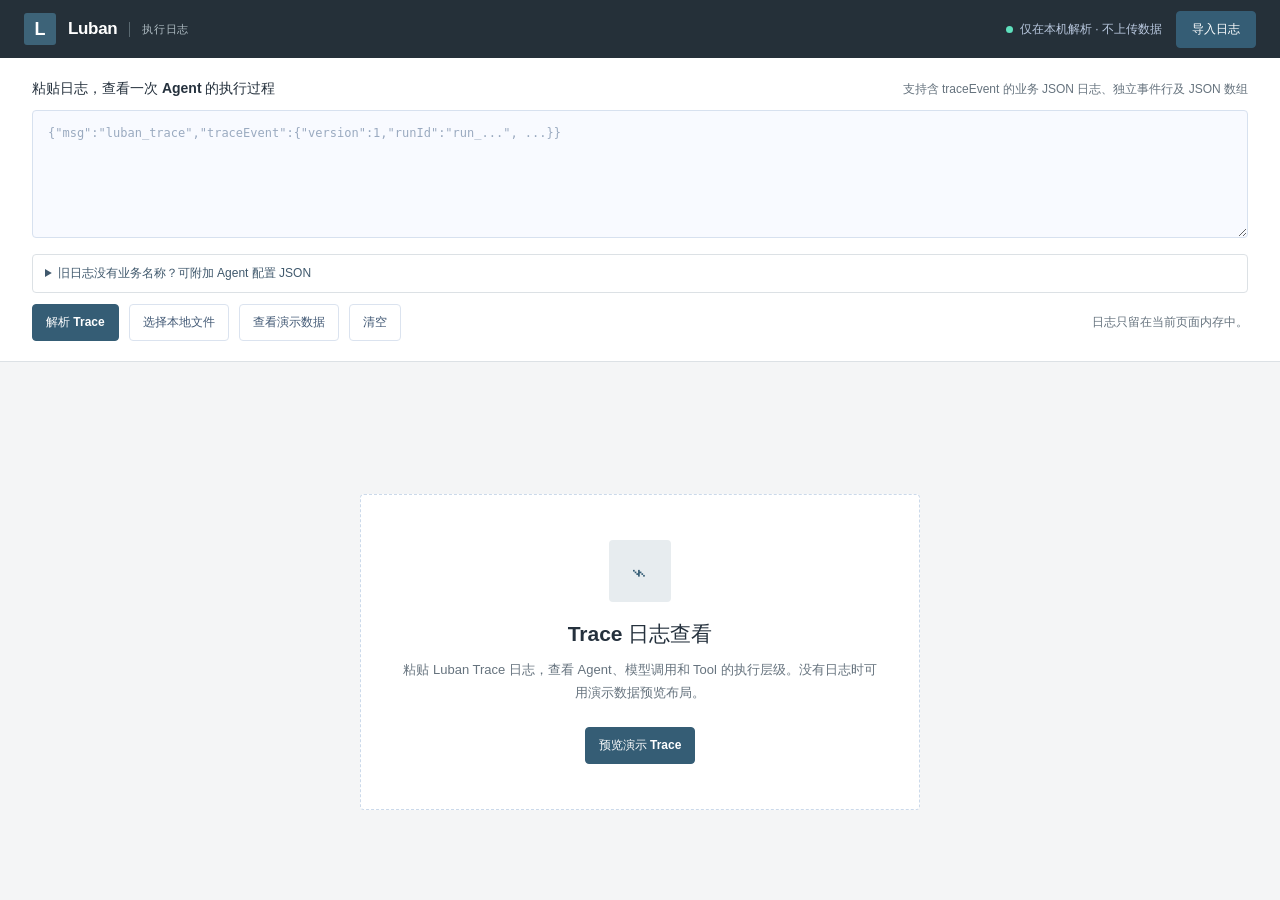
==== sdk/trace-viewer/index.html @ 66c62542 "feat(sdk): add trace events, skill backends and offline viewer" ====
<!doctype html>
<html lang="zh-CN">
<head>
  <meta charset="utf-8">
  <meta name="viewport" content="width=device-width, initial-scale=1">
  <meta name="color-scheme" content="light">
  <title>Luban Trace · 执行详情</title>
  <link rel="stylesheet" href="./viewer.css">
</head>
<body>
  <header class="topbar">
    <div class="brand"><span class="brandmark" aria-hidden="true">L</span><strong>Luban</strong><small>执行日志</small></div>
    <div class="top-actions">
      <span class="private-label"><span class="privacy-dot"></span>仅在本机解析 · 不上传数据</span>
      <button class="top-button" id="toggleImport" type="button" aria-expanded="true" aria-controls="importPanel">导入日志</button>
    </div>
  </header>
  <section class="import-panel" id="importPanel" aria-label="导入 Trace 日志">
    <div class="import-heading"><strong>粘贴日志，查看一次 Agent 的执行过程</strong><span>支持含 traceEvent 的业务 JSON 日志、独立事件行及 JSON 数组</span></div>
    <textarea id="logInput" spellcheck="false" aria-label="Trace 日志内容" placeholder='{"msg":"luban_trace","traceEvent":{"version":1,"runId":"run_...", ...}}'></textarea>
    <details class="config-import">
      <summary>旧日志没有业务名称？可附加 Agent 配置 JSON</summary>
      <p>仅用 flow 下标和已注册节点名匹配 description。新日志会直接携带描述；配置不会上传。</p>
      <textarea id="configInput" spellcheck="false" aria-label="Agent 配置 JSON" placeholder='{"agents":{"trustee":{"flow":[{"func":"prepareTrustee","description":"准备会话数据"}]}}}'></textarea>
      <label class="file-label" for="configFile">选择配置文件</label><input id="configFile" type="file" accept=".json,application/json" hidden>
    </details>
    <div class="import-actions">
      <button class="button-primary" id="parseButton" type="button">解析 Trace</button>
      <label class="file-label" for="logFile">选择本地文件</label><input id="logFile" type="file" accept=".log,.json,.jsonl,.ndjson,.txt,application/json,text/plain" hidden>
      <button class="button-quiet" id="demoButton" type="button">查看演示数据</button>
      <button class="button-quiet" id="clearButton" type="button">清空</button>
      <span class="import-message" id="importMessage" role="status">日志只留在当前页面内存中。</span>
    </div>
  </section>
  <main class="shell">
    <section class="welcome" id="welcome">
      <div class="welcome-icon" aria-hidden="true">⌁</div>
      <h1>Trace 日志查看</h1>
      <p>粘贴 Luban Trace 日志，查看 Agent、模型调用和 Tool 的执行层级。没有日志时可用演示数据预览布局。</p>
      <button class="button-primary" id="welcomeDemo" type="button">预览演示 Trace</button>
    </section>
    <div id="workspace" hidden>
      <div class="overview-head">
        <div><p class="eyebrow">Luban Trace</p><h1 class="page-title">运行概览</h1><p class="page-subtitle" id="runSubtitle"></p></div>
        <span class="run-tag" id="runTag"></span>
      </div>
      <div class="metrics" id="metrics"></div>
      <div class="notice" id="notice"></div>
      <div class="board">
        <aside class="panel">
          <div class="panel-title"><strong>运行记录</strong><small id="runCount"></small></div>
          <nav class="runs-list" id="runsList" aria-label="选择 Run"></nav>
        </aside>
        <section class="panel">
          <div class="trace-head">
            <div class="trace-head-top"><strong>调用树 <span class="separator">/</span> 时间瀑布</strong><small id="nodeCount"></small></div>
            <div class="trace-tools">
              <input class="search" id="searchInput" type="search" aria-label="搜索节点" placeholder="搜索函数、Agent、模型或工具">
              <button class="text-button" id="expandButton" type="button">全部展开</button>
              <button class="text-button" id="collapseButton" type="button">全部收起</button>
            </div>
          </div>
          <div class="column-head"><span>执行节点</span><span class="align-right">耗时</span><span class="ticks" id="ticks"></span></div>
          <div class="tree" id="tree" role="tree" aria-label="Trace 执行树"></div>
        </section>
        <aside class="panel detail-panel">
          <div id="detail"><p class="detail-placeholder">选择左侧节点，查看执行详情与完整输入输出。</p></div>
        </aside>
      </div>
    </div>
  </main>
  <script src="./trace-data.js"></script>
  <script src="./viewer.js"></script>
</body>
</html>
---- sdk/trace-viewer/viewer.css ----
:root {
  font-family: Inter, -apple-system, BlinkMacSystemFont, "Segoe UI", "PingFang SC", "Microsoft YaHei", sans-serif;
  color: #182b43; background: #f5f7fb; font-synthesis: none;
  --navy: #0c203b; --muted: #6f7e92; --line: #e2e8f0; --blue: #315ed6;
  --success: #168a75; --error: #cd4e5e; --stopped: #b47824;
}
* { box-sizing: border-box; }
body { margin: 0; min-width: 320px; }
button, input, textarea { font: inherit; }
button { cursor: pointer; }
button:focus-visible, input:focus-visible, textarea:focus-visible, .file-label:focus-within {
  outline: 3px solid #96b5ff; outline-offset: 2px;
}
[hidden] { display: none !important; }
.topbar {
  min-height: 68px; padding: 0 32px; display: flex; justify-content: space-between; align-items: center;
  background: var(--navy); color: #fff; border-bottom: 1px solid #27405f;
}
.brand, .top-actions { display: flex; align-items: center; }
.brand { gap: 12px; }
.brandmark { display: grid; place-items: center; width: 32px; height: 32px; border-radius: 9px;
  background: #4c79e4; color: #fff; font-weight: 800; font-size: 18px; }
.brand strong { letter-spacing: -.02em; font-size: 17px; }
.brand small { color: #91a4c4; border-left: 1px solid #415777; padding-left: 12px; letter-spacing: .06em; font-size: 11px; }
.top-actions { gap: 14px; font-size: 12px; color: #b9c8df; }
.privacy-dot { display: inline-block; width: 7px; height: 7px; margin-right: 7px; border-radius: 50%; background: #5ee0bd; }
.top-button { color: #fff; background: var(--blue); border: 1px solid #567fec; border-radius: 8px; padding: 9px 15px; font-weight: 650; }
.top-button:hover, .button-primary:hover { background: #254ec1; }
.import-panel { background: #fff; border-bottom: 1px solid var(--line); padding: 22px 32px 20px; box-shadow: 0 12px 28px #1934560b; }
.import-heading { display: flex; justify-content: space-between; align-items: baseline; gap: 12px; margin-bottom: 12px; }
.import-heading strong { font-size: 14px; }.import-heading span { color: var(--muted); font-size: 12px; }
textarea { width: 100%; min-height: 128px; max-height: 42vh; resize: vertical; padding: 13px 15px;
  background: #f8faff; border: 1px solid #d7e1ef; border-radius: 9px; color: #213c5f;
  font: 12px/1.55 ui-monospace, SFMono-Regular, Consolas, monospace; }
textarea::placeholder { color: #9aaac0; }
.import-actions { display: flex; align-items: center; gap: 10px; flex-wrap: wrap; margin-top: 11px; }
.button-primary, .button-quiet, .file-label { display: inline-flex; align-items: center; justify-content: center;
  border-radius: 7px; padding: 9px 13px; font-weight: 650; font-size: 12px; white-space: nowrap; }
.button-primary { border: 1px solid var(--blue); color: #fff; background: var(--blue); }
.button-quiet, .file-label { border: 1px solid #dbe3ef; color: #425975; background: #fff; }
.button-quiet:hover, .file-label:hover { background: #f2f6fc; }
.file-label { cursor: pointer; }.import-message { margin-left: auto; color: var(--muted); font-size: 12px; }
.import-message.error { color: var(--error); }
.shell { max-width: 1800px; margin: 0 auto; padding: 27px 28px 34px; }
.eyebrow { margin: 0 0 7px; color: #5372a1; font-size: 11px; font-weight: 750; letter-spacing: .13em; text-transform: uppercase; }
.page-title { margin: 0; font-size: clamp(23px, 2.4vw, 30px); letter-spacing: -.035em; color: #112a4b; }
.page-subtitle { margin: 8px 0 0; color: var(--muted); font-size: 13px; line-height: 1.55; }
.welcome { margin: 12vh auto 0; max-width: 560px; padding: 45px 40px; text-align: center;
  border-radius: 15px; border: 1px dashed #cbd9ea; background: #fff; box-shadow: 0 15px 50px #1533540c; }
.welcome-icon { width: 62px; height: 62px; display: grid; place-items: center; margin: 0 auto 18px;
  background: #e8efff; border-radius: 17px; color: #3562d7; font-size: 27px; }
.welcome h1 { margin: 0 0 10px; font-size: 21px; }
.welcome p { color: var(--muted); font-size: 13px; line-height: 1.8; margin: 0 0 22px; }
.overview-head { display: flex; justify-content: space-between; align-items: flex-end; gap: 14px; }
.run-tag { border-radius: 6px; background: #eaf0ff; color: #355bb4; padding: 7px 10px;
  font: 11px/1.2 ui-monospace, SFMono-Regular, Consolas, monospace; max-width: 48%; overflow-wrap: anywhere; }
.run-tag.demo { background: #fff0da; color: #96672b; }
.metrics { display: grid; grid-template-columns: repeat(5, minmax(0, 1fr)); gap: 10px; margin: 20px 0 13px; }
.metric { background: #fff; border: 1px solid var(--line); border-radius: 10px; padding: 15px 17px; min-height: 83px; }
.metric small { color: var(--muted); display: block; font-size: 11px; margin-bottom: 9px; }
.metric strong { font-size: 20px; letter-spacing: -.03em; font-weight: 720; overflow-wrap: anywhere; }
.metric strong.status { font-size: 16px; }
.status.success, .status-text.success { color: var(--success); }
.status.error, .status-text.error { color: var(--error); }
.status.stopped, .status-text.stopped { color: var(--stopped); }
.notice { border: 1px solid #e9d5ac; background: #fff9ec; border-radius: 8px; padding: 11px 14px;
  color: #845c20; font-size: 12px; line-height: 1.6; margin-bottom: 13px; }
.notice.info { border-color: #d7e2f1; color: #62758c; background: #f8fafd; }
.notice ul { margin: 5px 0 0; padding-left: 18px; }
.board { display: grid; grid-template-columns: 228px minmax(430px, 1fr) minmax(340px, 390px);
  gap: 12px; min-height: min(670px, calc(100vh - 295px)); }
.panel { min-width: 0; background: #fff; border: 1px solid var(--line); border-radius: 11px;
  overflow: hidden; box-shadow: 0 5px 20px #14365a08; }
.panel-title { padding: 17px 17px 13px; border-bottom: 1px solid var(--line);
  display: flex; justify-content: space-between; align-items: center; gap: 10px; }
.panel-title strong, .trace-head-top strong { font-size: 13px; }.panel-title small, .trace-head-top small { color: var(--muted); font-size: 11px; }
.runs-list { padding: 9px; overflow-y: auto; max-height: 610px; }
.run-button { display: block; width: 100%; text-align: left; border: 1px solid transparent; background: transparent;
  border-radius: 8px; padding: 11px 10px; margin: 2px 0; color: #263f5d; }
.run-button:hover { background: #f4f7fd; }.run-button.active { background: #ecf2ff; border-color: #d9e6ff; }
.run-line { display: flex; gap: 7px; align-items: center; font-size: 12px; font-weight: 700; }
.run-line span:last-child { overflow: hidden; text-overflow: ellipsis; white-space: nowrap; }
.run-meta { margin: 8px 0 0 17px; color: var(--muted); font-size: 11px; }
.dot { flex: none; width: 8px; height: 8px; border-radius: 50%; background: #93a5bb; }
.dot.success { background: var(--success); }.dot.error { background: var(--error); }.dot.stopped { background: var(--stopped); }
.trace-head { padding: 16px 16px 12px; border-bottom: 1px solid var(--line); }
.trace-head-top { display: flex; align-items: center; justify-content: space-between; gap: 10px; }
.separator { color: #a6b3c4; font-weight: 400; }.trace-tools { display: flex; gap: 8px; margin-top: 14px; align-items: center; }
.search { border: 1px solid #dbe4ef; border-radius: 7px; padding: 8px 10px;
  min-width: 0; flex: 1; color: #253e5e; background: #fff; font-size: 12px; }
.text-button { border: 0; background: transparent; color: #4e6e9e; font-size: 11px; white-space: nowrap; padding: 7px 1px; }
.text-button:hover { color: #2f5ad0; text-decoration: underline; }
.column-head, .node-row { display: grid; grid-template-columns: minmax(0, 43%) 75px minmax(0, 1fr); gap: 7px; }
.column-head { padding: 12px 15px 8px; color: #8b9ab0; font-size: 10px; text-transform: uppercase;
  letter-spacing: .07em; border-bottom: 1px solid #eef2f7; }
.align-right { text-align: right; }.ticks { display: flex; justify-content: space-between; min-width: 0; }
.tree { overflow: auto; max-height: 590px; min-height: 370px; padding: 6px 0 18px; }
.node-row { width: 100%; align-items: center; border: 0; background: transparent; padding: 8px 15px;
  text-align: left; color: inherit; min-height: 46px; border-left: 3px solid transparent; }
.node-row:hover { background: #f6f9fe; }.node-row.selected { background: #edf3ff; border-left-color: var(--blue); }
.node-info { min-width: 0; display: flex; align-items: center; gap: 7px; }
.expand { width: 15px; flex: none; border: 0; padding: 0; color: #788ba3; background: transparent; font-size: 11px; }
.expand.blank { visibility: hidden; }
.node-name { display: block; min-width: 0; overflow: hidden; text-overflow: ellipsis; white-space: nowrap; font-size: 11.5px; font-weight: 660; }
.node-sub { display: block; overflow: hidden; text-overflow: ellipsis; white-space: nowrap; font-size: 10px; color: var(--muted); margin-top: 4px; }
.glyph { width: 19px; height: 19px; flex: none; display: grid; place-items: center; border-radius: 5px;
  font-size: 10px; font-weight: 800; color: #4165a7; background: #e8effc; }
.glyph.run { color: #fff; background: #284e97; }.glyph.function { color: #906523; background: #fff1d6; }
.glyph.agent { color: #4a52b3; background: #edecff; }.glyph.model { color: #176d9b; background: #e1f4ff; }
.glyph.tool { color: #168a75; background: #ddf5ec; }.glyph.skill { color: #9958a7; background: #f7e9fc; }
.glyph.batchItem { color: #896198; background: #f4e9f8; }
.node-duration { color: #60748c; font: 10.5px ui-monospace, SFMono-Regular, Consolas, monospace; white-space: nowrap; text-align: right; }
.lane { height: 21px; position: relative; min-width: 0; overflow: hidden;
  background: repeating-linear-gradient(90deg, #e7edf5 0 1px, transparent 1px 25%); }
.bar { position: absolute; top: 6px; height: 9px; border-radius: 3px; min-width: 3px; background: #6590e8; }
.bar.function { background: #dcad55; }.bar.model { background: #54b2db; }
.bar.tool { background: #59c6a7; }.bar.skill { background: #b784ce; }
.bar.error { background: #db6a76; }.bar.stopped { background: #c99b51; }
.tree-empty { text-align: center; padding: 70px 16px; color: var(--muted); font-size: 12px; }
.detail-head { padding: 17px; border-bottom: 1px solid var(--line); }
.detail-head small { color: #7389a5; font-size: 10px; font-weight: 800; letter-spacing: .12em; text-transform: uppercase; }
.detail-head h2 { font-size: 18px; letter-spacing: -.025em; margin: 6px 0 10px; overflow-wrap: anywhere; }
.pills { display: flex; gap: 6px; flex-wrap: wrap; }.pill { border-radius: 5px; padding: 4px 7px;
  background: #eef3f9; color: #647c99; font-size: 10px; font-weight: 700; }
.pill.success { color: #168a75; background: #e3f6f0; }.pill.error { color: #b94053; background: #fdebef; }
.pill.stopped { color: #a77524; background: #fff3df; }
.detail-scroll { padding: 16px 17px 25px; overflow-y: auto; max-height: 580px; }
.detail-section { margin: 0 0 22px; }.detail-section h3 { margin: 0 0 10px; font-size: 11px;
  color: #7588a0; font-weight: 750; letter-spacing: .06em; }
.meta-grid { display: grid; grid-template-columns: 76px minmax(0, 1fr); gap: 9px 8px; font-size: 11px; line-height: 1.5; }
.meta-grid dt { color: #8496ac; }.meta-grid dd { margin: 0; color: #314b6b; overflow-wrap: anywhere; }
.code-box { border: 1px solid #e1e7f0; background: #f7f9fd; border-radius: 7px; padding: 12px;
  max-height: 290px; overflow: auto; margin: 0; color: #233b58;
  font: 11px/1.6 ui-monospace, SFMono-Regular, Consolas, monospace; white-space: pre-wrap; overflow-wrap: anywhere; }
.error-box { color: #a93148; background: #fff4f5; border-color: #f3cfd4; }
.data-note { margin: 8px 0 0; font-size: 11px; color: var(--stopped); }
.detail-placeholder { color: var(--muted); font-size: 12px; line-height: 1.7; padding: 22px 17px; }
@media (max-width: 1180px) {
  .board { grid-template-columns: 190px minmax(0, 1fr); }
  .detail-panel { grid-column: 1 / -1; }.detail-scroll { max-height: none; }
  .detail-columns { display: grid; grid-template-columns: 1fr 1fr; gap: 14px; }
}
@media (max-width: 720px) {
  .topbar { padding: 12px 16px; }.top-actions .private-label, .brand small { display: none; }
  .import-panel { padding: 16px; }.import-heading { flex-direction: column; gap: 4px; }
  .import-message { width: 100%; margin-left: 0; }.shell { padding: 22px 12px; }
  .overview-head { align-items: flex-start; flex-direction: column; }.run-tag { max-width: 100%; }
  .metrics { grid-template-columns: repeat(2, minmax(0, 1fr)); }.board { grid-template-columns: 1fr; }
  .runs-list { display: flex; overflow: auto; max-height: 135px; }.run-button { min-width: 180px; }
  .detail-panel { grid-column: auto; }.detail-columns { display: block; }
  .column-head, .node-row { grid-template-columns: minmax(0, 46%) 63px minmax(0, 1fr);
    gap: 5px; padding-left: 9px; padding-right: 9px; }
  .node-info { gap: 4px; }.node-duration { font-size: 9px; }
}

/* Trace is a reading surface: neutral panels, with color reserved for event types and status. */
:root {
  font-family: -apple-system, BlinkMacSystemFont, "Segoe UI", "PingFang SC", "Microsoft YaHei", sans-serif;
  color: #25313d; background: #f4f5f6;
  --navy: #253039; --muted: #66737e; --line: #dce1e5; --blue: #315b76;
  --success: #247559; --error: #b84646; --stopped: #936721;
}
.topbar { min-height: 58px; border: 0; padding-inline: 24px; }
.brandmark { background: #3d6378; border-radius: 3px; }
.brand small { color: #aebbc2; border-color: #596870; }
.top-button, .button-primary { background: #355d75; border-color: #355d75; border-radius: 4px; }
.top-button:hover, .button-primary:hover { background: #294b62; }
.button-quiet, .file-label, .search, textarea { border-radius: 4px; }
.import-panel { box-shadow: none; }
.config-import { margin: 12px 0 0; padding: 10px 12px; border: 1px solid var(--line); border-radius: 4px; }
.config-import summary { cursor: pointer; font-size: 12px; color: #40596d; }
.config-import p { color: var(--muted); font-size: 11px; margin: 10px 0; }
.config-import textarea { min-height: 75px; max-height: 155px; margin-bottom: 8px; }
.shell { max-width: none; padding: 24px; }
.eyebrow { color: #647b8b; }.page-title { color: #25313d; font-size: 24px; }
.welcome, .panel, .metric { box-shadow: none; border-radius: 4px; }
.welcome-icon { background: #e7ecef; color: #355d75; border-radius: 4px; }
.run-tag { color: #375368; background: #e9edf0; border-radius: 3px; }
.run-tag.demo { background: #f2e9dc; color: #815e37; }
.metrics { gap: 0; border: 1px solid var(--line); background: #fff; margin-block: 15px 12px; }
.metric { min-height: 74px; border: 0; border-right: 1px solid var(--line); padding: 12px 15px; }
.metric:last-child { border-right: 0; }.metric strong { font-size: 18px; }
.notice, .notice.info { border-radius: 3px; padding: 9px 12px; }
.board { grid-template-columns: 205px minmax(510px, 1fr) minmax(340px, 410px); gap: 8px; }
.panel-title { padding: 14px 15px; }.run-button { border-radius: 3px; }
.run-button.active { background: #ebf0f3; border-color: #c8d8e1; }
.trace-head { padding: 14px 15px 12px; }
.column-head, .node-row { grid-template-columns: minmax(0, 53%) 75px minmax(0, 1fr); }
.column-head { border-bottom-color: var(--line); background: #f7f8f9; }
.node-row {
  min-height: 49px; padding-block: 7px; border-left: 3px solid transparent;
  border-bottom: 1px solid #eef0f2;
}
.node-row:nth-child(even) { background: #fafbfb; }
.node-row:hover { background: #eef2f4; }
.node-row.selected, .node-row:nth-child(even).selected { background: #e7eef2; }
.node-row.kind-run { border-left-color: #4c5c66; }
.node-row.kind-function { border-left-color: #bb7d24; }
.node-row.kind-agent { border-left-color: #46698c; }
.node-row.kind-model { border-left-color: #79639a; }
.node-row.kind-tool { border-left-color: #2d8568; }
.node-row.kind-skill { border-left-color: #228894; }
.node-row.kind-batchItem { border-left-color: #7d7870; }
.node-row.missing, .node-row.missing:nth-child(even) {
  background: #fff9ec; border-left-color: #a47b3a; border-bottom-style: dashed;
}
.node-row.transferred { border-left-width: 4px; }
.legacy-note { margin: 7px 0 0; color: #4c6677; font-size: 11px; }
.node-info { position: relative; padding-left: calc(var(--depth) * 18px); gap: 6px; }
.branch-guide { position: absolute; top: -8px; width: 1px; height: calc(100% + 16px); background: #c7d0d6; pointer-events: none; }
.branch-guide.last::after { content: ""; position: absolute; left: 0; top: 50%; width: 10px; height: 1px; background: #c7d0d6; }
.node-label { min-width: 0; flex: 1; }
.node-name { font-size: 12px; font-weight: 640; color: #27343e; }
.node-sub { font-size: 10px; color: #64727e; }
.expand { color: #536675; }.glyph {
  width: 18px; height: 18px; border-radius: 3px; font-size: 10px;
}
.glyph.run { color: #fff; background: #4c5c66; }
.glyph.function { color: #fff; background: #bb7d24; }
.glyph.agent { color: #fff; background: #46698c; }
.glyph.model { color: #fff; background: #79639a; }
.glyph.tool { color: #fff; background: #2d8568; }
.glyph.skill { color: #fff; background: #228894; }
.glyph.batchItem { color: #fff; background: #7d7870; }
.glyph.missing { color: #876222; background: #f8e8c5; }
.lane { background: repeating-linear-gradient(90deg, #e7eaed 0 1px, transparent 1px 25%); }
.bar { background: #526f89; }.bar.function { background: #bb7d24; }
.bar.agent { background: #46698c; }.bar.model { background: #79639a; }
.bar.tool { background: #2d8568; }.bar.skill { background: #228894; }
.detail-head { padding: 15px; }.detail-head h2 { font-size: 16px; }
.detail-description { color: #556572; font-size: 12px; line-height: 1.5;
  white-space: pre-wrap; margin: 0 0 12px; max-height: 115px; overflow: auto; }
.code-box { border-radius: 3px; background: #f6f7f8; color: #2a3740; }
.wrapper-details { margin: 0 0 18px; border: 1px solid var(--line); border-radius: 3px; background: #f9fafb; }
.wrapper-details summary { cursor: pointer; padding: 10px 12px; color: #40596d; font-size: 11px; font-weight: 650; }
.wrapper-details[open] summary { border-bottom: 1px solid var(--line); }
.wrapper-details .detail-section { margin: 12px; }
@media (max-width: 1180px) {
  .board { grid-template-columns: 190px minmax(0, 1fr); }
}
@media (max-width: 720px) {
  .shell { padding: 18px 10px; }
  .metrics { grid-template-columns: repeat(2, minmax(0, 1fr)); }
  .metric { border-bottom: 1px solid var(--line); }
  .board { grid-template-columns: 1fr; }
  .column-head, .node-row { grid-template-columns: minmax(0, 50%) 63px minmax(0, 1fr); }
}
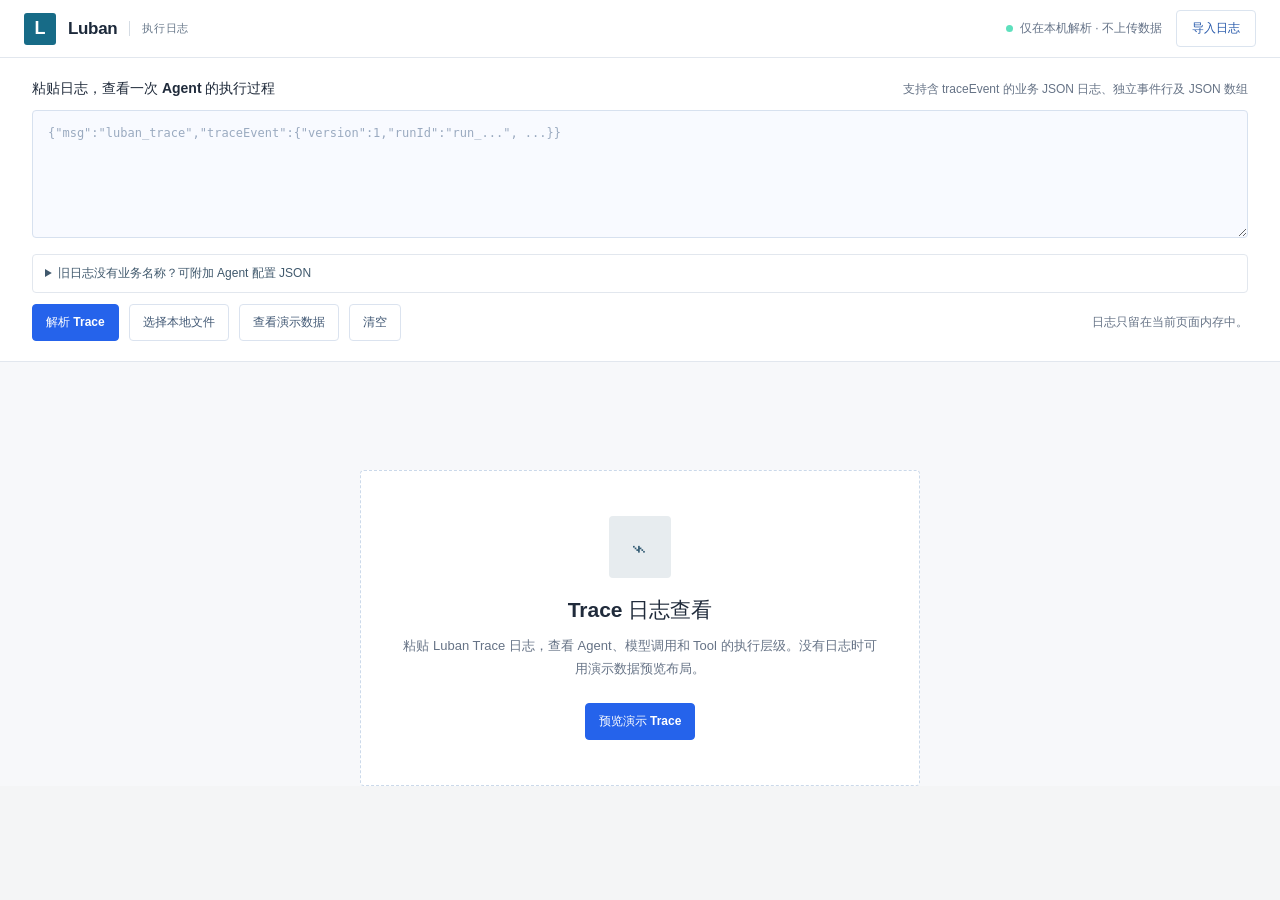
==== commit 536121c0: "feat(trace): show concise execution view and model token usage" ====
--- a/sdk/trace-viewer/index.html
+++ b/sdk/trace-viewer/index.html
@@ -21,7 +21,7 @@
     <details class="config-import">
       <summary>旧日志没有业务名称？可附加 Agent 配置 JSON</summary>
       <p>仅用 flow 下标和已注册节点名匹配 description。新日志会直接携带描述；配置不会上传。</p>
-      <textarea id="configInput" spellcheck="false" aria-label="Agent 配置 JSON" placeholder='{"agents":{"trustee":{"flow":[{"func":"prepareTrustee","description":"准备会话数据"}]}}}'></textarea>
+      <textarea id="configInput" spellcheck="false" aria-label="Agent 配置 JSON" placeholder='{"trustee":{"flow":[{"func":"prepareTrustee","description":"准备会话数据"}]}}'></textarea>
       <label class="file-label" for="configFile">选择配置文件</label><input id="configFile" type="file" accept=".json,application/json" hidden>
     </details>
     <div class="import-actions">
@@ -41,26 +41,31 @@
     </section>
     <div id="workspace" hidden>
       <div class="overview-head">
-        <div><p class="eyebrow">Luban Trace</p><h1 class="page-title">运行概览</h1><p class="page-subtitle" id="runSubtitle"></p></div>
+        <div><p class="eyebrow">Luban Trace</p><h1 class="page-title">Agent 执行记录</h1><p class="page-subtitle" id="runSubtitle"></p></div>
         <span class="run-tag" id="runTag"></span>
       </div>
       <div class="metrics" id="metrics"></div>
       <div class="notice" id="notice"></div>
       <div class="board">
-        <aside class="panel">
-          <div class="panel-title"><strong>运行记录</strong><small id="runCount"></small></div>
-          <nav class="runs-list" id="runsList" aria-label="选择 Run"></nav>
-        </aside>
-        <section class="panel">
+        <section class="panel trace-panel">
           <div class="trace-head">
-            <div class="trace-head-top"><strong>调用树 <span class="separator">/</span> 时间瀑布</strong><small id="nodeCount"></small></div>
+            <div class="trace-head-top">
+              <div><strong>调用链</strong><small class="trace-caption">业务函数、Agent、模型、Skill 与 Tool</small></div>
+              <div class="view-switch" role="group" aria-label="视图切换">
+                <button id="treeMode" class="active" type="button">调用树</button>
+                <button id="timelineMode" type="button">时间线</button>
+              </div>
+            </div>
+            <div class="run-selector"><strong>运行记录</strong><small id="runCount"></small>
+              <nav class="runs-list" id="runsList" aria-label="选择 Run"></nav>
+            </div>
             <div class="trace-tools">
               <input class="search" id="searchInput" type="search" aria-label="搜索节点" placeholder="搜索函数、Agent、模型或工具">
               <button class="text-button" id="expandButton" type="button">全部展开</button>
               <button class="text-button" id="collapseButton" type="button">全部收起</button>
             </div>
           </div>
-          <div class="column-head"><span>执行节点</span><span class="align-right">耗时</span><span class="ticks" id="ticks"></span></div>
+          <div class="column-head"><span id="nodeCount"></span><span class="ticks" id="ticks"></span></div>
           <div class="tree" id="tree" role="tree" aria-label="Trace 执行树"></div>
         </section>
         <aside class="panel detail-panel">
--- a/sdk/trace-viewer/viewer.css
+++ b/sdk/trace-viewer/viewer.css
@@ -245,3 +245,99 @@
   .board { grid-template-columns: 1fr; }
   .column-head, .node-row { grid-template-columns: minmax(0, 50%) 63px minmax(0, 1fr); }
 }
+
+/* 与最初 Trace 原型一致的双栏阅读布局。节点默认只显示必要信息。 */
+:root { --blue: #2563eb; --line: #e2e7ee; --muted: #667386; }
+body { background: #f7f8fa; color: #202b3b; }
+.topbar { background: #fff; color: #1c293a; border-bottom: 1px solid var(--line); }
+.brandmark { background: #176b87; }
+.brand small { color: #68788a; border-left-color: #d5dce4; }
+.top-actions { color: #647287; }
+.top-button, .button-primary { background: #fff; color: #285aab; border-color: #dbe4ef; }
+.button-primary { color: #fff; background: var(--blue); border-color: var(--blue); }
+.top-button:hover { background: #f4f7fc; }
+.shell { padding: 0; }
+.overview-head { align-items: center; padding: 14px 20px; background: #fff; }
+.eyebrow { display: none; }
+.page-title { font-size: 16px; color: #1c293a; }
+.page-subtitle { margin-top: 4px; font-size: 11px; }
+.run-tag { background: transparent; color: #667386; font-size: 11px; }
+.metrics { display: flex; flex-wrap: wrap; align-items: center; gap: 0; margin: 0; padding: 0 18px;
+  border-left: 0; border-right: 0; border-bottom: 1px solid var(--line); }
+.metric { display: inline-flex; gap: 6px; align-items: baseline; min-height: 44px; padding: 12px 14px;
+  border: 0; background: #fff; }
+.metric small { margin: 0; white-space: nowrap; }
+.metric strong, .metric strong.status { font-size: 13px; }
+.notice { margin: 10px 20px; }
+.board { display: grid; grid-template-columns: minmax(350px, 42%) minmax(440px, 58%);
+  gap: 0; min-height: calc(100vh - 195px); background: #fff; }
+.panel { border-radius: 0; box-shadow: none; border: 0; }
+.trace-panel { border-right: 1px solid var(--line); }
+.trace-head { padding: 17px 18px 12px; }
+.trace-head-top strong { font-size: 14px; }
+.trace-caption { display: block; margin-top: 5px; }
+.view-switch { display: inline-flex; border: 1px solid var(--line); border-radius: 5px; padding: 2px; }
+.view-switch button { border: 0; background: #fff; border-radius: 4px; padding: 6px 10px;
+  color: #627287; font-size: 11px; }
+.view-switch button.active { color: #245abb; background: #eaf1ff; font-weight: 700; }
+.run-selector { margin-top: 14px; padding-top: 10px; border-top: 1px solid #eef1f5; }
+.run-selector > strong { font-size: 11px; color: #647287; }
+.run-selector > small { margin-left: 8px; color: #91a0ae; }
+.runs-list { display: flex; gap: 7px; padding: 7px 0 0; max-height: none; overflow-x: auto; }
+.run-button { flex: 0 0 auto; width: auto; min-width: 115px; max-width: 200px;
+  margin: 0; padding: 7px 9px; border: 1px solid var(--line); }
+.run-button.active { background: #edf4ff; border-color: #bfd4f4; }
+.run-meta { display: none; }
+.trace-tools { margin-top: 12px; }
+.column-head { display: none; }
+.tree { max-height: calc(100vh - 300px); min-height: 420px; padding: 8px 0 30px; }
+.node-row { display: flex; min-height: 41px; padding: 6px 17px; border-left: 3px solid transparent;
+  border-bottom: 0; gap: 12px; background: #fff !important; }
+.node-row:hover { background: #f5f8fd !important; }
+.node-row.selected { background: #eaf2ff !important; border-left-color: var(--blue); }
+.node-info { flex: 1; min-width: 0; }
+.node-name { font-size: 12px; }
+.node-sub { display: inline; margin: 0 0 0 6px; font-size: 10px; }
+.node-stats { display: flex; gap: 8px; justify-content: flex-end; align-items: center;
+  flex: none; color: #718092; font-size: 10px; white-space: nowrap; }
+.node-duration { color: inherit; }
+.node-tokens { color: #536b89; font-variant-numeric: tabular-nums; }
+.tree:not(.timeline-mode) .lane { display: none; }
+.tree.timeline-mode .node-row { display: grid; grid-template-columns: minmax(0, 48%) 92px minmax(0, 1fr); }
+.tree.timeline-mode .node-stats { overflow: hidden; }
+.tree.timeline-mode .node-tokens { display: none; }
+.tree.timeline-mode .lane { display: block; }
+.node-row.missing, .node-row.missing:hover { background: #fff9ec !important; }
+.detail-head { padding: 20px 22px 16px; }
+.detail-head h2 { font-size: 18px; margin-bottom: 12px; }
+.detail-description { display: none; }
+.pills .pill { border: 1px solid #e1e7ee; background: #f8fafc; color: #4c5f73; }
+.pills .pill.error { color: #ac4343; background: #fff0f1; }
+.detail-tabs { display: flex; border-bottom: 1px solid var(--line); padding: 0 16px; }
+.detail-tabs button { border: 0; border-bottom: 2px solid transparent; background: #fff;
+  color: #69798e; font-size: 12px; padding: 12px 13px; }
+.detail-tabs button.active { border-color: var(--blue); color: var(--blue); font-weight: 700; }
+.detail-scroll { padding: 22px; max-height: calc(100vh - 300px); }
+.detail-summary, .detail-preview { padding: 13px 15px; border: 1px solid var(--line);
+  border-radius: 5px; color: #334359; font-size: 12px; line-height: 1.65; white-space: pre-wrap; }
+.detail-preview { background: #f8fafc; }
+.token-summary { display: grid; grid-template-columns: 1fr 1fr; gap: 10px; margin-bottom: 18px; }
+.token-summary .metric { display: block; min-height: 70px; border: 1px solid var(--line); border-radius: 5px; }
+.token-summary .metric small { display: block; margin-bottom: 8px; }
+.token-summary .metric strong { font-size: 18px; }
+.raw-details { margin-top: 24px; color: #637489; font-size: 11px; }
+.raw-details summary { cursor: pointer; }
+.raw-details p { line-height: 1.6; overflow-wrap: anywhere; }
+.code-box { max-height: calc(100vh - 390px); background: #fff; }
+@media (max-width: 950px) {
+  .board { grid-template-columns: 1fr; }
+  .trace-panel { border-right: 0; border-bottom: 1px solid var(--line); }
+  .tree { max-height: 420px; min-height: 250px; }
+  .detail-scroll { max-height: none; }
+}
+@media (max-width: 520px) {
+  .node-row { padding-inline: 9px; }
+  .node-sub { display: block; margin-left: 0; }
+  .node-tokens { display: none; }
+  .overview-head { flex-direction: column; align-items: start; }
+}
